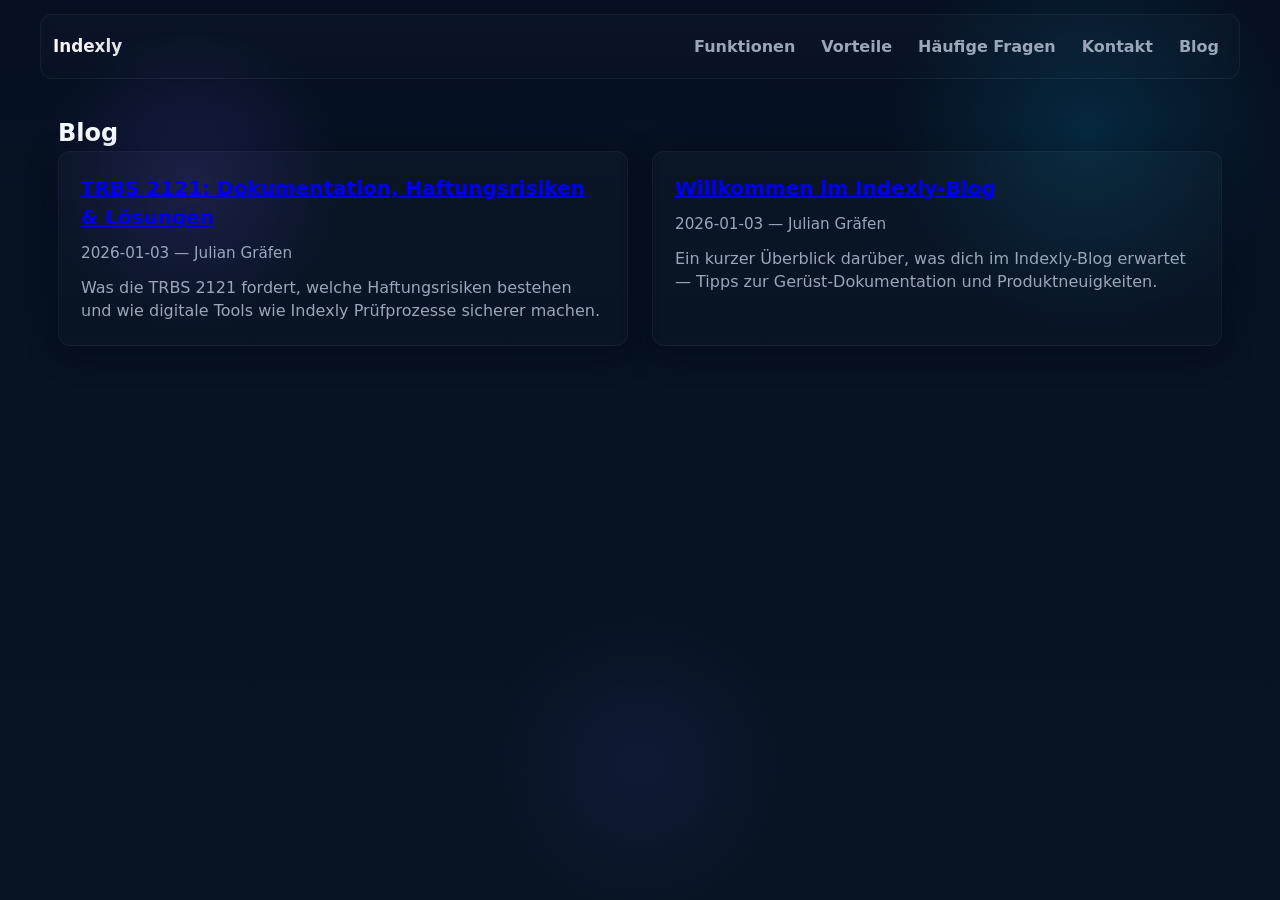
==== blog/index.html @ 242b88a7 "Added Blog" ====
<!doctype html>
<html lang="de">
<head>
  <meta charset="utf-8" />
  <meta name="viewport" content="width=device-width,initial-scale=1" />
  <title>Blog — Indexly</title>
  <link rel="stylesheet" href="../style.css">
</head>
<body>
  <header class="site-header">
    <div class="container header-inner">
      <a class="logo" href="/">Indexly</a>

      <nav class="nav-desktop" aria-label="Hauptnavigation">
        <a class="nav-link" href="/#funktionen">Funktionen</a> <a class="nav-link" href="/#vorteile">Vorteile</a>
        <a class="nav-link" href="/#faq">Häufige Fragen</a>
        <a class="nav-link" href="/#kontakt">Kontakt</a>
        <a class="nav-link" href="/blog/">Blog</a>
      </nav>
    </div>
  </header>

  <main>
    <section class="section">
      <div class="container">
        <h1>Blog</h1>
        <div id="posts" class="post-list">
          <p class="small-note">Beiträge werden geladen …</p>
        </div>
      </div>
    </section>
  </main>

  <script>
    // Lade posts.json und rendere die Liste
    fetch('posts.json')
      .then(res => {
        if (!res.ok) throw new Error('posts.json nicht gefunden');
        return res.json();
      })
      .then(posts => {
        const container = document.getElementById('posts');
        container.innerHTML = '';
        posts.forEach(p => {
          const article = document.createElement('article');
          article.innerHTML = `
            <h2><a href="${p.url}">${p.title}</a></h2>
            <p class="post-meta">${p.date} — ${p.author || 'Indexly'}</p>
            <p class="post-excerpt">${p.excerpt}</p>
          `;
          container.appendChild(article);
        });
      })
      .catch(err => {
        document.getElementById('posts').innerHTML = '<p class="small-note">Fehler beim Laden der Beiträge.</p>';
        console.error(err);
      });
  </script>
</body>
</html>
---- style.css ----
/* Mobile-first, responsive, no horizontal scroll, accessible UI */

/* ---------------------------
   Modernized theme & tokens
   --------------------------- */
:root{
  --bg-900:#061022; --bg-800:#081424;
  --text:#F6FBFF; --muted:#9AA6B9;
  --accent-a:#7C5CFF; --accent-b:#00D4FF;
  --accent-grad:linear-gradient(90deg,var(--accent-a),var(--accent-b));
  --max-w:1200px; --pad:18px; --radius:14px;
  --shadow-soft:0 8px 30px rgba(2,6,23,0.45);
  --shadow-strong:0 20px 60px rgba(2,6,23,0.65);
}

/* reset */
*{box-sizing:border-box;margin:0;padding:0}
html,body{height:100%;overflow-x:hidden}
body{
  font-family:Inter,system-ui,-apple-system,"Segoe UI",Roboto,Arial;
  color:var(--text); font-size:16px; line-height:1.45;
  background:
    radial-gradient(circle 600px at 15% 20%, rgba(124,92,255,0.15), transparent 25%),
    radial-gradient(circle 700px at 85% 15%, rgba(0,212,255,0.12), transparent 28%),
    radial-gradient(circle 500px at 50% 85%, rgba(124,92,255,0.08), transparent 30%),
    linear-gradient(180deg,var(--bg-900),var(--bg-800));
  background-attachment:fixed;
  -webkit-font-smoothing:antialiased;
}

/* container */
.container{max-width:var(--max-w); margin:0 auto; padding:0 clamp(14px,2.2vw,var(--pad))}

/* header */
.site-header{position:sticky;top:14px;z-index:80}
.header-inner{display:flex;align-items:center;gap:12px;padding:12px;border-radius:12px;background:linear-gradient(180deg, rgba(255,255,255,0.02), rgba(255,255,255,0.01));border:1px solid rgba(255,255,255,0.05);backdrop-filter:blur(6px)}
.logo{font-weight:800;font-size:1.05rem;background:linear-gradient(90deg,rgba(255,255,255,0.98),rgba(255,255,255,0.88));-webkit-background-clip:text;background-clip:text;color:transparent}

/* nav */
.nav-desktop{margin-left:auto;display:none;gap:10px}
.nav-link{color:var(--muted);text-decoration:none;padding:8px;border-radius:8px;font-weight:700}
.nav-link:hover{color:var(--text);background:rgba(255,255,255,0.02)}
.nav-toggle{margin-left:auto;background:transparent;border:1px solid rgba(255,255,255,0.04);padding:8px;border-radius:8px;color:var(--text);cursor:pointer}
.nav-mobile{position:fixed;inset:0;display:flex;align-items:flex-end;justify-content:center;pointer-events:none;opacity:0;transition:opacity .18s;z-index:78}
body.nav-open .nav-mobile{pointer-events:auto;opacity:1}
.nav-mobile-inner{width:100%;max-width:420px;margin:0 16px 18px;border-radius:14px 14px 8px 8px;padding:18px;background:linear-gradient(180deg,rgba(255,255,255,0.02),rgba(255,255,255,0.01));border:1px solid rgba(255,255,255,0.05);box-shadow:var(--shadow-strong)}

/* mobile menu */
.mobile-menu{display:flex;flex-direction:column;gap:10px}
.mobile-menu .nav-link{padding:12px; text-align:center; background:rgba(255,255,255,0.1); border-radius:8px}
.mobile-menu .nav-link:hover{background:rgba(255,255,255,0.2)}

/* buttons */
.btn{display:inline-flex;align-items:center;gap:10px;padding:10px 14px;border-radius:12px;font-weight:700;text-decoration:none;border:0;cursor:pointer; animation: buttonAnimation 0.6s ease;}
.btn-primary{background:var(--accent-grad);color:#061022;box-shadow:0 8px 30px rgba(124,92,255,0.18)}
.btn-ghost{background:transparent;border:1px solid rgba(255,255,255,0.04);color:var(--text)}
.btn-large{padding:12px 20px;border-radius:14px}

/* reveal animation for buttons */
@keyframes buttonAnimation {
  0% { transform: scale(1); }
  100% { transform: scale(1.05); }
}
.btn[data-animate]{transform:scale(0.8);opacity:0;transition:transform .6s ease, opacity .6s ease}
.btn[data-animate].reveal{transform:scale(1);opacity:1}

/* hero */
.section{padding-block:clamp(24px,4vw,56px)}
.hero{position:relative;min-height:clamp(56vh,70vh,82vh);display:flex;align-items:center;justify-content:center;padding:36px 0;overflow:hidden}
.hero-inner{position:relative;z-index:3;display:flex;flex-direction:column;gap:14px;text-align:left;max-width:980px;padding-inline:6px}
.hero-title{font-size:clamp(1.8rem,5.4vw,3.2rem);font-weight:900;color:#fff;margin:0;line-height:1.02}
.subtitle{color:var(--muted);font-weight:600;max-width:820px}
.hero-cta{display:flex;gap:12px;justify-content:flex-start;flex-wrap:wrap}
.small-note{color:var(--muted);font-size:0.9rem}

/* features */
.feature-grid{display:grid;grid-template-columns:1fr;gap:16px}
.feature-card{display:flex;flex-direction:column;gap:10px;padding:18px;border-radius:20px;background:linear-gradient(180deg, rgba(255,255,255,0.03), rgba(255,255,255,0.01));border:1px solid rgba(255,255,255,0.04);backdrop-filter:blur(8px);box-shadow:var(--shadow-soft);transition:transform .22s ease,box-shadow .22s ease;min-height:160px}
.feature-card--accent{background:linear-gradient(180deg, rgba(124,92,255,0.06), rgba(255,255,255,0.01));border:1px solid rgba(124,92,255,0.14)}
.feature-icon{width:56px;height:56px;border-radius:12px;display:inline-flex;align-items:center;justify-content:center;background:rgba(255,255,255,0.02);color:var(--accent-b)}
.feature-title{font-size:1.05rem;font-weight:800;color:var(--text);margin:0}
.feature-desc{color:var(--muted);font-size:0.97rem;margin:0;font-weight:600}
.feature-meta{margin-top:auto;font-size:0.82rem;color:rgba(255,255,255,0.75);font-weight:700}
.feature-card:hover{transform:translateY(-8px);box-shadow:var(--shadow-strong)}

/* reveal animation */
[data-animate]{opacity:0;transform:translateY(16px);transition:opacity .6s ease, transform .6s cubic-bezier(.2,.9,.2,1)}
.reveal{opacity:1;transform:none}

/* about / contact */
.about .lead{color:var(--muted);font-weight:600}
.card.info{background:linear-gradient(180deg, rgba(255,255,255,0.02), rgba(255,255,255,0.01));border-radius:14px;padding:16px;margin-top:12px;border:1px solid rgba(255,255,255,0.03)}
.contact-form{max-width:920px;margin:0 auto;display:flex;flex-direction:column;gap:12px}
.form-row{display:grid;grid-template-columns:1fr;gap:12px}
.field{display:flex;flex-direction:column;color:var(--muted);font-weight:700}
.label-text{font-size:0.9rem;margin-bottom:6px}
.field input,.field textarea{padding:12px;border-radius:12px;background:rgba(255,255,255,0.02);border:1px solid rgba(255,255,255,0.03);color:var(--text);font-size:0.95rem}
.form-actions{display:flex;gap:12px;align-items:center}

/* footer */
.site-footer{border-top:1px solid rgba(255,255,255,0.03);color:var(--muted);padding:20px 0;background:linear-gradient(180deg, rgba(255,255,255,0.005), transparent)}
.footer-inner{display:flex;align-items:center;justify-content:space-between;gap:16px;flex-wrap:wrap}
.brand{font-weight:700;color:var(--text)}
.footer-nav{display:flex;gap:12px;flex-wrap:wrap}
.footer-legal{margin-top:10px;color:var(--muted);font-size:0.9rem;line-height:1.3}

/* small screens */
@media (min-width:700px){
  .nav-desktop{display:flex}
  .nav-toggle{display:none}
  .feature-grid{grid-template-columns:repeat(2,1fr)}
  .form-row{grid-template-columns:repeat(2,1fr)}
  .hero-title{font-size:clamp(2.6rem,5.6vw,3.8rem)}
}

/* wide */
@media (min-width:1100px){
  .feature-grid{grid-template-columns:repeat(3,1fr)}
  .container{max-width:1200px}
}

/* accessibility / reduce motion */
@media (max-width:900px),(prefers-reduced-motion:reduce){
  .parallax,.parallax__layer{display:none}
  *{transition:none!important;animation:none!important}
}

/* blog */
.post-meta{color:var(--muted);margin-bottom:12px;font-size:0.95rem}
.post-list{display:grid;grid-template-columns:1fr;gap:24px}
.post-list article{background:linear-gradient(180deg, rgba(255,255,255,0.02), rgba(255,255,255,0.01));border:1px solid rgba(255,255,255,0.04);padding:22px;border-radius:12px;box-shadow:var(--shadow-soft);transition:transform .18s ease,box-shadow .18s ease}
.post-list article:hover{transform:translateY(-6px);box-shadow:var(--shadow-strong)}
.post-list h2{margin:0 0 10px 0;font-size:1.25rem}
.post-excerpt{color:var(--muted);margin-top:8px;margin-bottom:0}
.post-content{max-width:780px}
.post-content p{margin:0 0 1.5rem 0;line-height:1.7;color:var(--text)}
.post-tags{margin-top:10px;display:flex;gap:8px;flex-wrap:wrap}
.post-tags .tag{background:rgba(255,255,255,0.03);padding:6px 10px;border-radius:999px;font-size:0.85rem;color:var(--muted)}
@media (min-width:900px){
  .post-list{grid-template-columns:repeat(2,1fr)}
}

/* final safety */
html,body{max-width:100%;overflow-x:hidden}
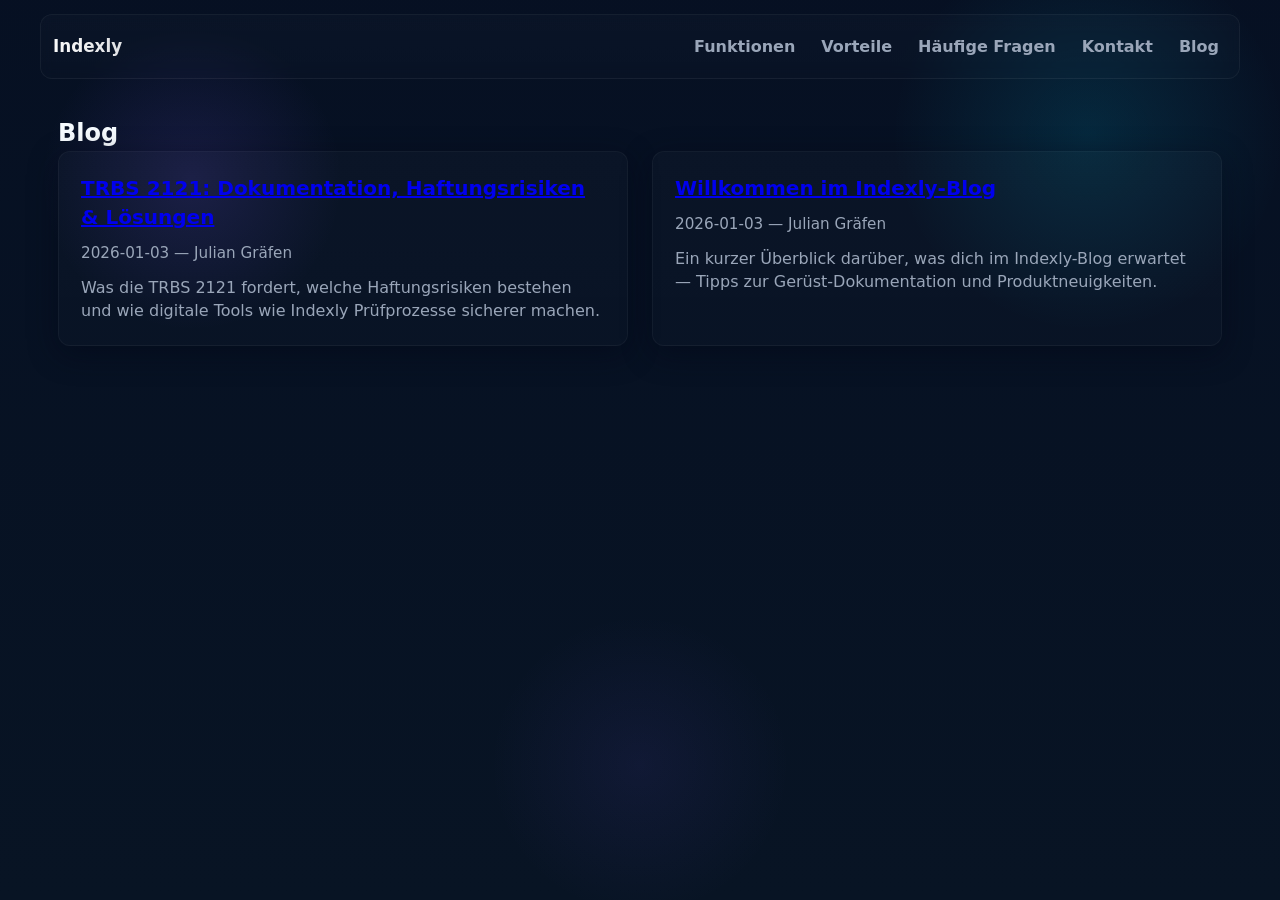
==== commit 302a6f75: "Addes Mobile Menu" ====
--- a/blog/index.html
+++ b/blog/index.html
@@ -17,6 +17,21 @@
         <a class="nav-link" href="/#kontakt">Kontakt</a>
         <a class="nav-link" href="/blog/">Blog</a>
       </nav>
+
+      <button id="navOpenBtn" class="nav-toggle" aria-expanded="false" aria-controls="mobileMenu" aria-label="Menü öffnen">☰</button>
+
+      <div class="nav-mobile" id="mobileMenu" role="dialog" aria-modal="true" aria-hidden="true">
+        <div class="nav-mobile-inner">
+          <button id="navCloseBtn" class="nav-close" aria-label="Schließen">Schließen</button>
+          <nav class="mobile-links">
+            <a class="nav-link" href="/#funktionen">Funktionen</a>
+            <a class="nav-link" href="/#vorteile">Vorteile</a>
+            <a class="nav-link" href="/#faq">Häufige Fragen</a>
+            <a class="nav-link" href="/#kontakt">Kontakt</a>
+            <a class="nav-link" href="/blog/">Blog</a>
+          </nav>
+        </div>
+      </div>
     </div>
   </header>
 
@@ -56,5 +71,21 @@
         console.error(err);
       });
   </script>
+
+  <script>
+    (function(){
+      const openBtn = document.getElementById('navOpenBtn');
+      const closeBtn = document.getElementById('navCloseBtn');
+      const mobile = document.getElementById('mobileMenu');
+      function open(){ document.body.classList.add('nav-open'); mobile.setAttribute('aria-hidden','false'); openBtn?.setAttribute('aria-expanded','true'); closeBtn?.focus(); }
+      function close(){ document.body.classList.remove('nav-open'); mobile.setAttribute('aria-hidden','true'); openBtn?.setAttribute('aria-expanded','false'); openBtn?.focus(); }
+      openBtn?.addEventListener('click', open);
+      closeBtn?.addEventListener('click', close);
+      document.querySelectorAll('.nav-mobile .nav-link').forEach(a=>a.addEventListener('click', close));
+      document.addEventListener('keydown', e=>{ if(e.key === 'Escape') close(); });
+    })();
+  </script>
+</body>
+</html>
 </body>
 </html>
--- a/style.css
+++ b/style.css
@@ -4,7 +4,7 @@
    Modernized theme & tokens
    --------------------------- */
 :root{
-  --bg-900:#061022; --bg-800:#081424;
+  --bg-900:hsl(219, 70%, 8%); --bg-800:#081424;
   --text:#F6FBFF; --muted:#9AA6B9;
   --accent-a:#7C5CFF; --accent-b:#00D4FF;
   --accent-grad:linear-gradient(90deg,var(--accent-a),var(--accent-b));
@@ -41,9 +41,26 @@
 .nav-link{color:var(--muted);text-decoration:none;padding:8px;border-radius:8px;font-weight:700}
 .nav-link:hover{color:var(--text);background:rgba(255,255,255,0.02)}
 .nav-toggle{margin-left:auto;background:transparent;border:1px solid rgba(255,255,255,0.04);padding:8px;border-radius:8px;color:var(--text);cursor:pointer}
-.nav-mobile{position:fixed;inset:0;display:flex;align-items:flex-end;justify-content:center;pointer-events:none;opacity:0;transition:opacity .18s;z-index:78}
-body.nav-open .nav-mobile{pointer-events:auto;opacity:1}
-.nav-mobile-inner{width:100%;max-width:420px;margin:0 16px 18px;border-radius:14px 14px 8px 8px;padding:18px;background:linear-gradient(180deg,rgba(255,255,255,0.02),rgba(255,255,255,0.01));border:1px solid rgba(255,255,255,0.05);box-shadow:var(--shadow-strong)}
+/* ensure hamburger is visible on light header backgrounds */
+.header-inner .nav-toggle{color:#061022;background:rgba(255,255,255,0.03);border:1px solid rgba(6,16,34,0.06)}
+.header-inner .nav-toggle:focus{outline:2px solid rgba(124,92,255,0.18)}
+
+/* simple mobile menu (visible overlay + blue panel) */
+.nav-mobile{display:none;position:fixed;inset:0;z-index:999;background:hsl(219, 70%, 8%);align-items:flex-start}
+body.nav-open{overflow:hidden}
+body.nav-open .nav-mobile{display:flex}
+.nav-mobile-inner{width:100%;max-width:420px;height:100vh;margin-left:auto;padding:20px;background:hsl(219, 70%, 8%);color:#061022;overflow:auto;box-shadow:0 12px 40px rgba(2,6,23,0.45);display:flex;flex-direction:column;gap:14px;border-left:6px solid rgba(124,92,255,0.12)}
+.nav-mobile .nav-close{align-self:flex-end;background:var(--accent-grad);color:#ffffff;border:0;padding:10px 12px;border-radius:8px;font-weight:800}
+.nav-mobile .nav-link{display:block;padding:12px 0;color:#ffffff;text-decoration:none;font-weight:700}
+.nav-mobile .nav-link:hover{background:rgba(124,92,255,0.06);border-radius:8px;padding-left:8px}
+.nav-mobile .nav-note{color:var(--muted);font-size:0.95rem}
+
+/* small screen: show nav-toggle */
+@media (min-width:700px){
+  .nav-toggle{display:none}
+}
+
+
 
 /* mobile menu */
 .mobile-menu{display:flex;flex-direction:column;gap:10px}
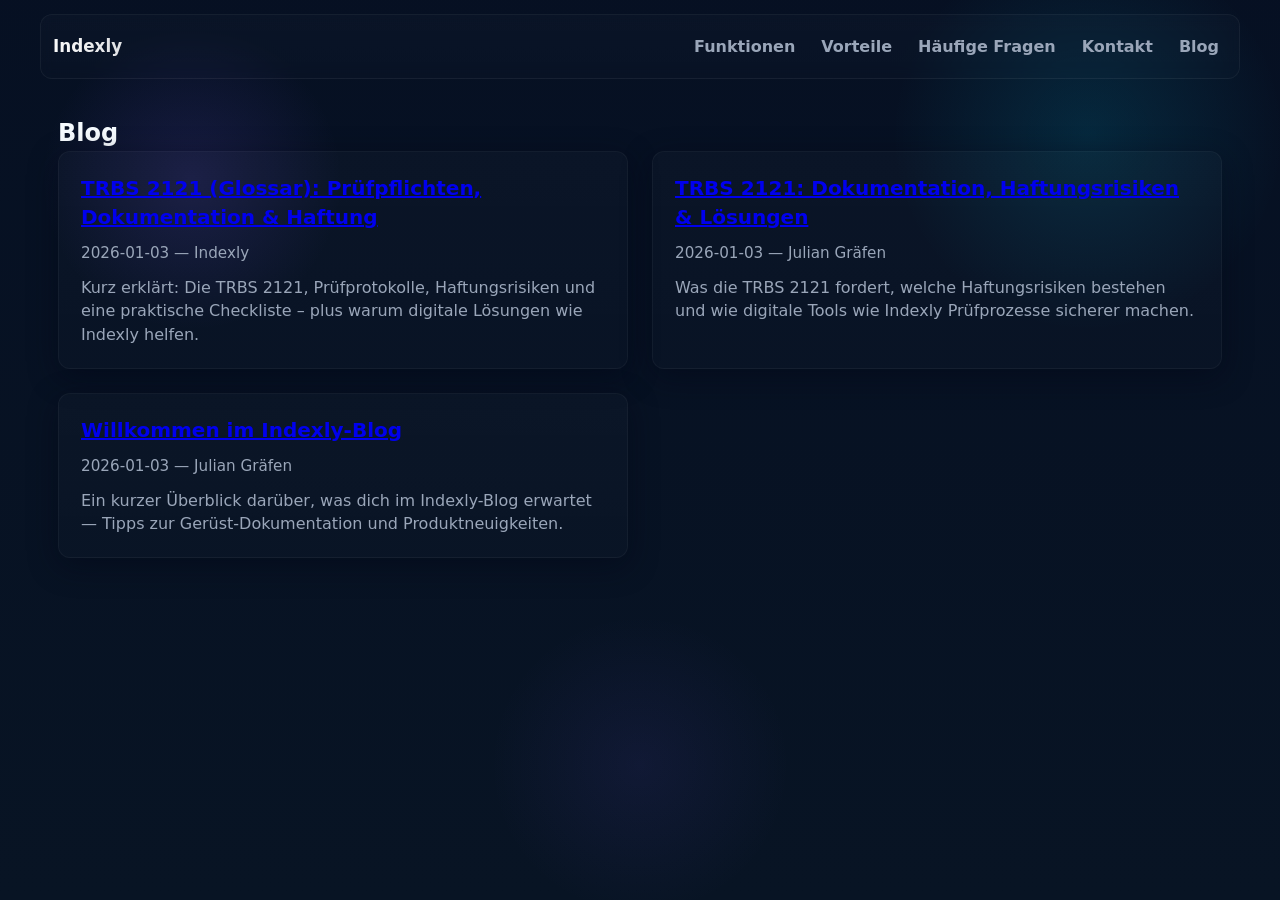
==== commit f51bd4a2: "Edited blog index" ====
--- a/blog/index.html
+++ b/blog/index.html
@@ -40,7 +40,6 @@
       <div class="container">
         <h1>Blog</h1>
         <div id="posts" class="post-list">
-          <p class="small-note">Beiträge werden geladen …</p>
         </div>
       </div>
     </section>
--- a/style.css
+++ b/style.css
@@ -42,11 +42,11 @@
 .nav-link:hover{color:var(--text);background:rgba(255,255,255,0.02)}
 .nav-toggle{margin-left:auto;background:transparent;border:1px solid rgba(255,255,255,0.04);padding:8px;border-radius:8px;color:var(--text);cursor:pointer}
 /* ensure hamburger is visible on light header backgrounds */
-.header-inner .nav-toggle{color:#061022;background:rgba(255,255,255,0.03);border:1px solid rgba(6,16,34,0.06)}
+.header-inner .nav-toggle{color:#ffffff;background:linear-gradient(90deg,var(--accent-a),var(--accent-b));border:0;padding:8px;border-radius:8px}
 .header-inner .nav-toggle:focus{outline:2px solid rgba(124,92,255,0.18)}
 
 /* simple mobile menu (visible overlay + blue panel) */
-.nav-mobile{display:none;position:fixed;inset:0;z-index:999;background:hsl(219, 70%, 8%);align-items:flex-start}
+.nav-mobile{display:none;position:fixed;inset:0;z-index:999;background:hsl(0, 0%, 100%);align-items:flex-start}
 body.nav-open{overflow:hidden}
 body.nav-open .nav-mobile{display:flex}
 .nav-mobile-inner{width:100%;max-width:420px;height:100vh;margin-left:auto;padding:20px;background:hsl(219, 70%, 8%);color:#061022;overflow:auto;box-shadow:0 12px 40px rgba(2,6,23,0.45);display:flex;flex-direction:column;gap:14px;border-left:6px solid rgba(124,92,255,0.12)}
@@ -150,9 +150,20 @@
 .post-list h2{margin:0 0 10px 0;font-size:1.25rem}
 .post-excerpt{color:var(--muted);margin-top:8px;margin-bottom:0}
 .post-content{max-width:780px}
-.post-content p{margin:0 0 1.5rem 0;line-height:1.7;color:var(--text)}
+.post-content p{margin:0 0 2rem 0;line-height:1.85;color:var(--text);font-size:1.05rem}
+.post-content p + p{margin-top:1rem}
 .post-tags{margin-top:10px;display:flex;gap:8px;flex-wrap:wrap}
 .post-tags .tag{background:rgba(255,255,255,0.03);padding:6px 10px;border-radius:999px;font-size:0.85rem;color:var(--muted)}
+
+/* post article card */
+.post-article{background:linear-gradient(180deg, rgba(255,255,255,0.02), rgba(255,255,255,0.01));border:1px solid rgba(255,255,255,0.04);padding:clamp(20px,4vw,40px);border-radius:16px;max-width:980px;margin:18px auto;box-shadow:var(--shadow-soft)}
+.post-article .post-meta{margin-bottom:14px;color:var(--muted)}
+.post-article h1{font-size:clamp(1.8rem,4.6vw,2.6rem);margin:0 0 10px 0;line-height:1.06}
+.post-article h2{font-size:clamp(1.15rem,3.2vw,1.4rem);margin-top:1.2rem;margin-bottom:0.6rem}
+.post-article p{margin:0 0 1.9rem 0;line-height:1.9;font-size:1.05rem;color:var(--text)}
+.post-article ul, .post-article ol{margin:0 0 1.6rem 1.25rem}
+.post-article details{margin-bottom:1rem}
+
 @media (min-width:900px){
   .post-list{grid-template-columns:repeat(2,1fr)}
 }
